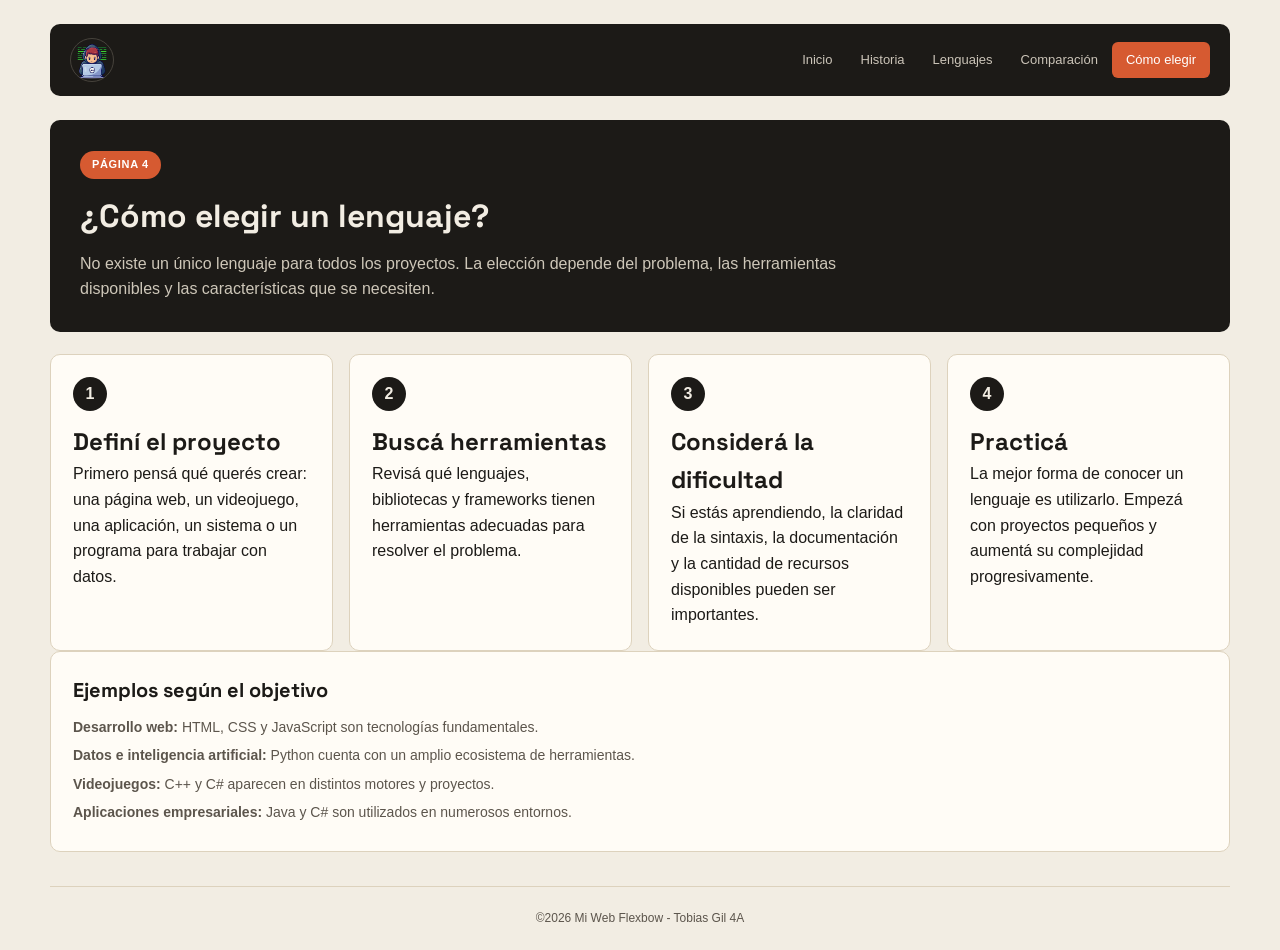
==== como-elegir.html @ fa5e6bb7 "Primer commit" ====
<!DOCTYPE html>
<html lang="es">
<head>
    <meta charset="UTF-8">
    <meta name="viewport" content="width=device-width, initial-scale=1.0">
    <title>Cómo elegir un lenguaje</title>
    <link rel="preconnect" href="https://fonts.googleapis.com">
    <link rel="preconnect" href="https://fonts.gstatic.com" crossorigin>
    <link href="https://fonts.googleapis.com/css2?family=JetBrains+Mono:wght@500;700&family=Space+Grotesk:wght@500;600;700&display=swap" rel="stylesheet">
    <link rel="stylesheet" href="style.css">
</head>
<body>
<div class="container">
<header class="header">
    <a href="index.html" class="logo"><img src="img/logoperfil.png" alt="Logo"></a>
    <nav class="nav">
            <ul>
                <li><a href="index.html">Inicio</a></li>
                <li><a href="historia.html">Historia</a></li>
                <li><a href="lenguajes.html">Lenguajes</a></li>
                <li><a href="comparacion.html">Comparación</a></li>
                <li><a class="active" href="como-elegir.html">Cómo elegir</a></li>
            </ul>
        </nav>
</header>

<section class="page-header">
    <span class="tag">PÁGINA 4</span>
    <h1>¿Cómo elegir un lenguaje?</h1>
    <p>No existe un único lenguaje para todos los proyectos. La elección depende del problema, las herramientas disponibles y las características que se necesiten.</p>
</section>

<main class="content">
<div class="steps">
    <div class="step">
        <div class="step-number">1</div>
        <h2>Definí el proyecto</h2>
        <p>Primero pensá qué querés crear: una página web, un videojuego, una aplicación, un sistema o un programa para trabajar con datos.</p>
    </div>

    <div class="step">
        <div class="step-number">2</div>
        <h2>Buscá herramientas</h2>
        <p>Revisá qué lenguajes, bibliotecas y frameworks tienen herramientas adecuadas para resolver el problema.</p>
    </div>

    <div class="step">
        <div class="step-number">3</div>
        <h2>Considerá la dificultad</h2>
        <p>Si estás aprendiendo, la claridad de la sintaxis, la documentación y la cantidad de recursos disponibles pueden ser importantes.</p>
    </div>

    <div class="step">
        <div class="step-number">4</div>
        <h2>Practicá</h2>
        <p>La mejor forma de conocer un lenguaje es utilizarlo. Empezá con proyectos pequeños y aumentá su complejidad progresivamente.</p>
    </div>
</div>

<section class="info-box info-box-full">
    <h2>Ejemplos según el objetivo</h2>
    <p><strong>Desarrollo web:</strong> HTML, CSS y JavaScript son tecnologías fundamentales.</p>
    <p><strong>Datos e inteligencia artificial:</strong> Python cuenta con un amplio ecosistema de herramientas.</p>
    <p><strong>Videojuegos:</strong> C++ y C# aparecen en distintos motores y proyectos.</p>
    <p><strong>Aplicaciones empresariales:</strong> Java y C# son utilizados en numerosos entornos.</p>
</section>
</main>

<footer class="site-footer">©2026 Mi Web Flexbow - Tobias Gil 4A</footer>
</div>
</body>
</html>
---- style.css ----
* {
    box-sizing: border-box;
    margin: 0;
    padding: 0;
}

body {
    font-family: 'Inter', Arial, sans-serif;
    background: #f2ede3;
    color: #1c1a17;
    line-height: 1.6;
}

a {
    color: inherit;
    text-decoration: none;
}

img {
    max-width: 100%;
    display: block;
}

h1, h2, h3 {
    font-family: 'Space Grotesk', Arial, sans-serif;
}

.container {
    width: min(1180px, 94%);
    margin: 0 auto;
}

.header {
    margin-top: 24px;
    padding: 14px 20px;
    border-radius: 10px;
    background: #1c1a17;
    display: flex;
    flex-direction: row;
    justify-content: space-between;
    align-items: center;
}

.logo {
    display: flex;
    width: 44px;
    height: 44px;
    border: 1px solid #47433c;
    border-radius: 50%;
    overflow: hidden;
}

.logo img {
    width: 100%;
    height: 100%;
    object-fit: cover;
}

.nav ul {
    display: flex;
    flex-direction: row;
    flex-wrap: wrap;
    list-style: none;
}

.nav li a {
    display: block;
    padding: 8px 14px;
    font-size: 13px;
    font-weight: 500;
    color: #cbc4b8;
    border-radius: 6px;
    transition: 0.2s ease;
}

.nav li a:hover,
.nav li a.active {
    background: #d65a31;
    color: #fff;
}

.hero {
    margin-top: 16px;
    padding: 34px 30px;
    border-radius: 10px;
    background: #fffcf6;
    border: 1px solid #ddd2bd;
    display: flex;
    flex-direction: row;
    align-items: center;
    justify-content: space-between;
    gap: 26px;
}

.hero-text h1 {
    font-size: 30px;
    margin-bottom: 8px;
    max-width: 20ch;
}

.hero-text p {
    color: #5c554c;
    max-width: 46ch;
}

.hero-image {
    width: 260px;
    height: 160px;
    border-radius: 10px;
    overflow: hidden;
    border: 1px solid #ddd2bd;
    display: flex;
    align-items: center;
    justify-content: center;
}

.hero-image img {
    width: 100%;
    height: 100%;
    object-fit: cover;
}

.cards-section {
    margin-top: 16px;
    padding: 26px;
    border-radius: 10px;
    background: #fffcf6;
    border: 1px solid #ddd2bd;
}

.section-title {
    color: #1f6f6b;
    font-size: 12px;
    font-weight: 700;
    letter-spacing: 0.1em;
    text-transform: uppercase;
    margin-bottom: 16px;
}

.cards {
    display: flex;
    flex-direction: row;
    flex-wrap: wrap;
    justify-content: space-between;
    align-items: stretch;
    gap: 16px;
}

.card {
    flex: 1 1 220px;
    padding: 18px;
    border: 1px solid #ddd2bd;
    border-top: 3px solid #d65a31;
    border-radius: 8px;
    background: #f2ede3;
    display: flex;
    flex-direction: column;
    transition: 0.2s ease;
}

.card:hover {
    transform: translateY(-3px);
    box-shadow: 0 10px 22px rgba(28, 26, 23, 0.1);
}

.card-image {
    height: 64px;
    display: flex;
    align-items: center;
    margin-bottom: 10px;
}

.card-image img {
    height: 46px;
    width: auto;
}

.card h3 {
    font-size: 16px;
    margin-bottom: 6px;
}

.card p {
    font-size: 13px;
    color: #5c554c;
}

.button {
    align-self: flex-start;
    margin-top: auto;
    padding: 7px 16px;
    border: 1px solid #1c1a17;
    border-radius: 30px;
    background: transparent;
    color: #1c1a17;
    font-size: 12px;
    font-weight: 600;
    transition: 0.2s ease;
}

.button:hover {
    background: #1c1a17;
    color: #f2ede3;
}

.footer {
    margin-top: 16px;
    margin-bottom: 32px;
    padding: 24px;
    border-radius: 10px;
    background: #1c1a17;
    display: flex;
    flex-direction: row;
    flex-wrap: wrap;
    gap: 16px;
}

.footer-column {
    flex: 1 1 200px;
    padding: 12px 4px;
}

.footer-column h3 {
    font-size: 11px;
    text-transform: uppercase;
    letter-spacing: 0.08em;
    color: #8f887c;
    margin-bottom: 8px;
}

.footer-column p,
.footer-column a {
    font-size: 13px;
    color: #d8d2c4;
}

.footer-column a:hover {
    color: #d65a31;
}

.page-header {
    margin-top: 24px;
    padding: 30px;
    border-radius: 10px;
    background: #1c1a17;
    color: #f2ede3;
}

.page-header .tag {
    display: inline-block;
    padding: 5px 12px;
    border-radius: 20px;
    background: #d65a31;
    color: #fff;
    font-size: 11px;
    font-weight: 700;
    letter-spacing: 0.06em;
    margin-bottom: 12px;
}

.page-header h1 {
    font-size: 32px;
    margin-bottom: 9px;
}

.page-header p {
    max-width: 760px;
    color: #cec7b9;
}

.content {
    margin: 22px 0 34px;
}

.content-grid {
    display: flex;
    flex-direction: row;
    flex-wrap: wrap;
    gap: 16px;
}

.grid-spaced {
    margin-top: 18px;
}

.info-box {
    flex: 1 1 280px;
    background: #fffcf6;
    border: 1px solid #ddd2bd;
    border-radius: 10px;
    padding: 22px;
}

.info-box-full {
    flex: 1 1 100%;
}

.info-box h2 {
    margin-bottom: 10px;
    font-size: 20px;
}

.info-box p {
    color: #5c554c;
    font-size: 14px;
    margin-bottom: 6px;
}

.timeline {
    margin-top: 10px;
}

.timeline-item h3 {
    font-size: 16px;
}

.timeline-item span {
    font-size: 12px;
    color: #5c554c;
}

.language-card {
    flex: 1 1 280px;
    background: #fffcf6;
    border: 1px solid #ddd2bd;
    border-radius: 10px;
    padding: 22px;
    transition: 0.2s ease;
}

.language-card:hover {
    transform: translateY(-3px);
    box-shadow: 0 10px 22px rgba(28, 26, 23, 0.1);
}

.language-card img {
    width: 46px;
    height: 46px;
    margin-bottom: 12px;
}

.language-card h2 {
    font-size: 19px;
    margin-bottom: 6px;
}

.language-card p {
    color: #5c554c;
    font-size: 13px;
}


.steps {
    display: flex;
    flex-direction: row;
    flex-wrap: wrap;
    gap: 16px;
}

.step {
    flex: 1 1 240px;
    padding: 22px;
    background: #fffcf6;
    border: 1px solid #ddd2bd;
    border-radius: 10px;
}

.step-number {
    width: 34px;
    height: 34px;
    border-radius: 50%;
    background: #1c1a17;
    color: #f2ede3;
    display: flex;
    align-items: center;
    justify-content: center;
    font-weight: 700;
    margin-bottom: 12px;
}

.site-footer {
    padding: 22px;
    text-align: center;
    color: #5c554c;
    font-size: 12px;
    border-top: 1px solid #ddd2bd;
}
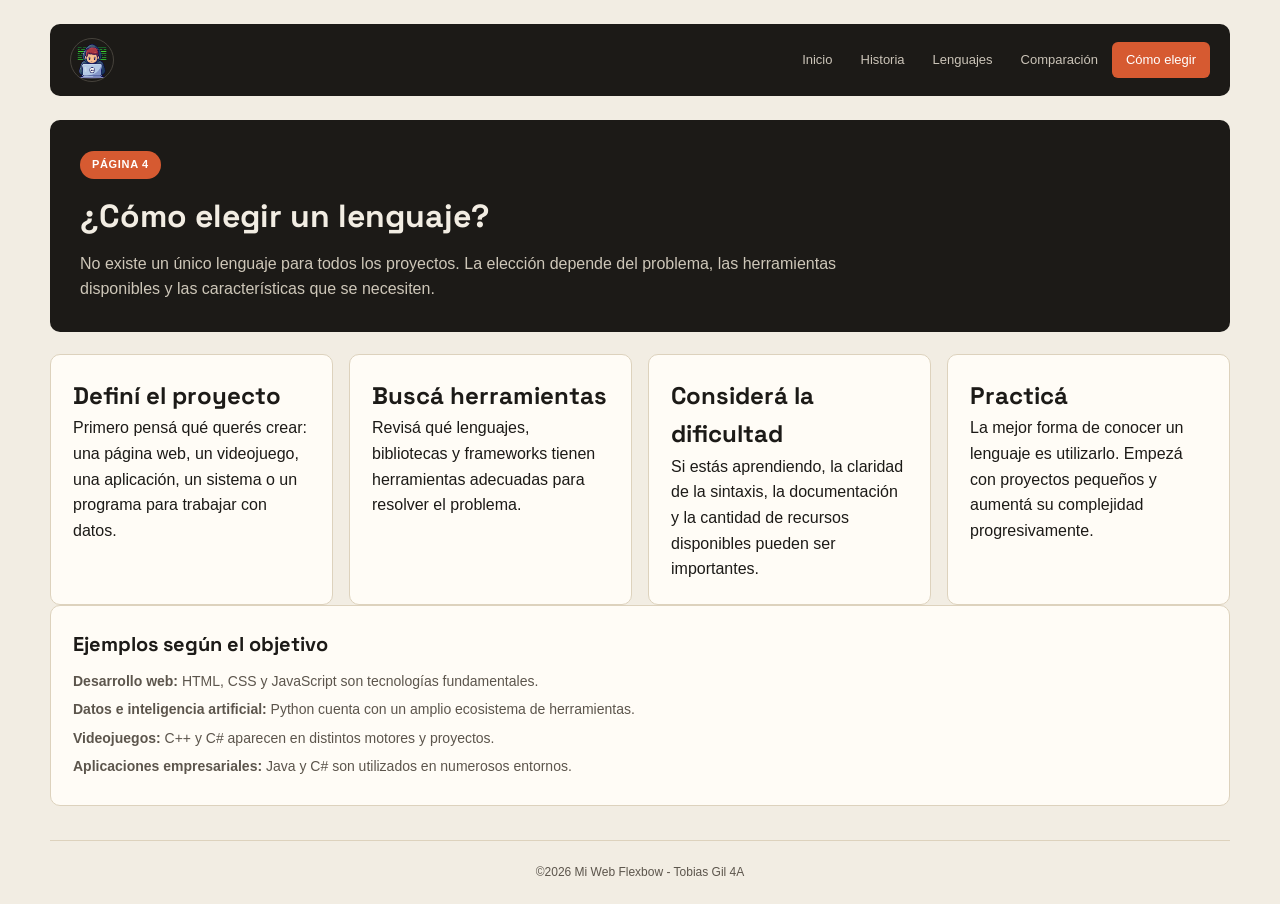
==== commit 31fc2805: "Update como-elegir.html" ====
--- a/como-elegir.html
+++ b/como-elegir.html
@@ -33,25 +33,21 @@
 <main class="content">
 <div class="steps">
     <div class="step">
-        <div class="step-number">1</div>
         <h2>Definí el proyecto</h2>
         <p>Primero pensá qué querés crear: una página web, un videojuego, una aplicación, un sistema o un programa para trabajar con datos.</p>
     </div>
 
     <div class="step">
-        <div class="step-number">2</div>
         <h2>Buscá herramientas</h2>
         <p>Revisá qué lenguajes, bibliotecas y frameworks tienen herramientas adecuadas para resolver el problema.</p>
     </div>
 
     <div class="step">
-        <div class="step-number">3</div>
         <h2>Considerá la dificultad</h2>
         <p>Si estás aprendiendo, la claridad de la sintaxis, la documentación y la cantidad de recursos disponibles pueden ser importantes.</p>
     </div>
 
     <div class="step">
-        <div class="step-number">4</div>
         <h2>Practicá</h2>
         <p>La mejor forma de conocer un lenguaje es utilizarlo. Empezá con proyectos pequeños y aumentá su complejidad progresivamente.</p>
     </div>
--- a/style.css
+++ b/style.css
@@ -150,7 +150,6 @@
     flex: 1 1 220px;
     padding: 18px;
     border: 1px solid #ddd2bd;
-    border-top: 3px solid #d65a31;
     border-radius: 8px;
     background: #f2ede3;
     display: flex;
